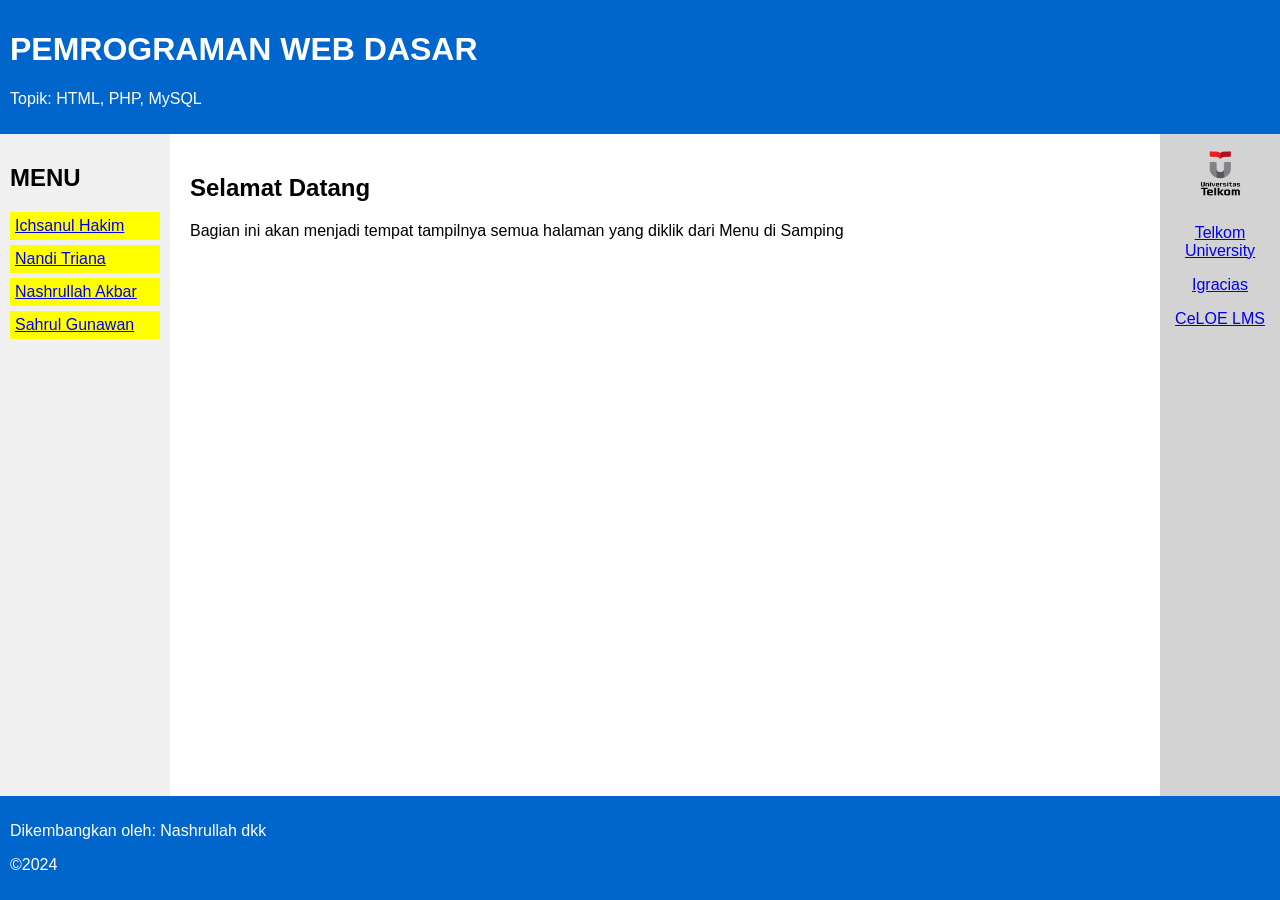
==== index.html @ 1a664b79 "fix" ====
<!DOCTYPE html>
<html lang="en">
<head>
    <meta charset="UTF-8">
    <meta name="viewport" content="width=device-width, initial-scale=1.0">
    <link rel="stylesheet" href="./style/style.css">
    <title>WEBPRO WEEK 2</title>
    
</head>
<body>
    <div class="container">
        <header>
            <h1>PEMROGRAMAN WEB DASAR</h1>
            <p>Topik: HTML, PHP, MySQL</p>
        </header>
        <div class="content">
            <nav class="menu">
                <h2>MENU</h2>
                <ul>
                    <li><a href="./datadiri/isan.html">Ichsanul Hakim</a></li>
                    <li><a href="./datadiri/nandi.html">Nandi Triana</a></li>
                    <li><a href="./datadiri/akbar.html">Nashrullah Akbar</a></li>
                    <li><a href="./datadiri/sahrul.html">Sahrul Gunawan</a></li>
                </ul>
            </nav>
            <main>
                <h2>Selamat Datang</h2>
                <p>Bagian ini akan menjadi tempat tampilnya semua halaman yang diklik dari Menu di Samping</p>
            </main>
            <aside class="sidebar">
                <img src="./img/telkom.png" alt="Logo">
                <p><a href="https://telkomuniversity.ac.id/">Telkom University</a></p>
                <p><a href="https://igracias.telkomuniversity.ac.id/">Igracias</a></p>
                <p><a href="https://lms.telkomuniversity.ac.id/login/index.php">CeLOE LMS</a></p>
            </aside>
        </div>
        <footer>
            <p>Dikembangkan oleh: Nashrullah dkk</p>
            <p>&copy;2024</p>
        </footer>
    </div>
</body>
</html>
---- style/style.css ----
body, html {
        margin: 0;
        padding: 0;
        font-family: Arial, sans-serif;
        height: 100%;
    }
    .container {
        display: flex;
        flex-direction: column;
        min-height: 100vh;
    }
    header {
        background-color: #0066cc;
        color: white;
        padding: 10px;
        text-align: left;
    }
    .content {
        display: flex;
        flex: 1;
    }
    .menu {
        background-color: #f0f0f0;
        width: 150px;
        padding: 10px;
    }
    .menu ul {
        list-style-type: none;
        padding: 0;
    }
    .menu ul li {
        background-color: yellow;
        margin-bottom: 5px;
        padding: 5px;
    }
    main {
        flex: 1;
        padding: 20px;
    }
    .sidebar {
        background-color: #d3d3d3;
        width: 100px;
        padding: 10px;
        text-align: center;
    }
    .sidebar img {
        width: 60px;
        height: 60px;
    }
    footer {
        background-color: #0066cc;
        color: white;
        text-align: left;
        padding: 10px;
    }
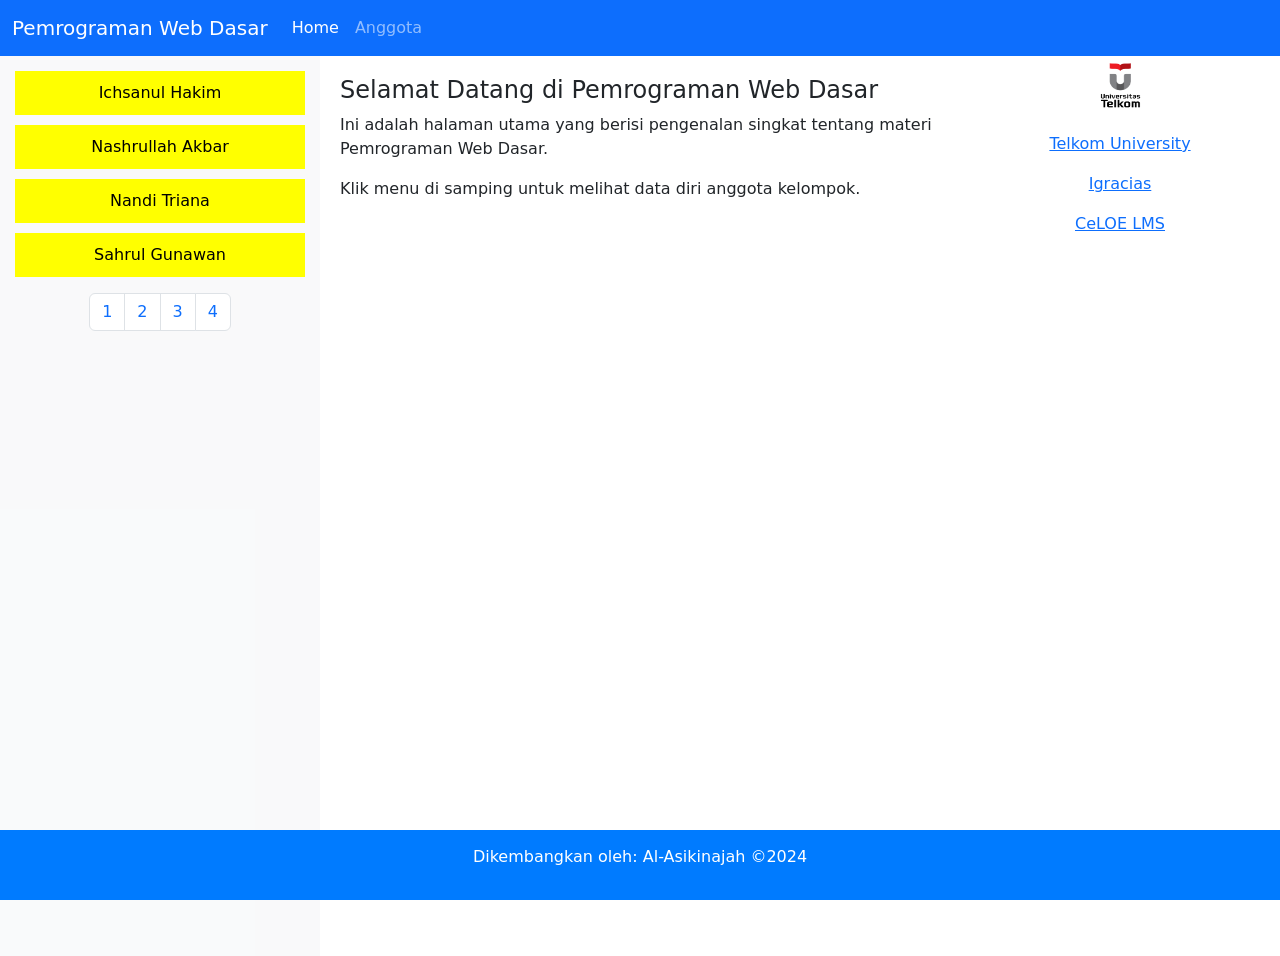
==== commit 22f28386: "add boostrap and sum changes" ====
--- a/index.html
+++ b/index.html
@@ -3,41 +3,83 @@
 <head>
     <meta charset="UTF-8">
     <meta name="viewport" content="width=device-width, initial-scale=1.0">
+    <title>Pemrograman Web Dasar</title>
+    <!-- Bootstrap CSS -->
+    <link href="https://cdn.jsdelivr.net/npm/bootstrap@5.3.0-alpha1/dist/css/bootstrap.min.css" rel="stylesheet">
+    <script src="./script/script.js"></script>
     <link rel="stylesheet" href="./style/style.css">
-    <title>WEBPRO WEEK 2</title>
+
     
 </head>
 <body>
-    <div class="container">
-        <header>
-            <h1>PEMROGRAMAN WEB DASAR</h1>
-            <p>Topik: HTML, PHP, MySQL</p>
-        </header>
-        <div class="content">
-            <nav class="menu">
-                <h2>MENU</h2>
-                <ul>
-                    <li><a href="./datadiri/isan.html">Ichsanul Hakim</a></li>
-                    <li><a href="./datadiri/nandi.html">Nandi Triana</a></li>
-                    <li><a href="./datadiri/akbar.html">Nashrullah Akbar</a></li>
-                    <li><a href="./datadiri/sahrul.html">Sahrul Gunawan</a></li>
+
+ <!-- Navbar -->
+ <nav class="navbar navbar-expand-lg navbar-dark bg-primary">
+    <div class="container-fluid">
+        <a class="navbar-brand" href="#">Pemrograman Web Dasar</a>
+        <button class="navbar-toggler" type="button" data-bs-toggle="collapse" data-bs-target="#navbarNav" aria-controls="navbarNav" aria-expanded="false" aria-label="Toggle navigation">
+            <span class="navbar-toggler-icon"></span>
+        </button>
+        <div class="collapse navbar-collapse" id="navbarNav">
+            <ul class="navbar-nav">
+                <li class="nav-item">
+                    <a class="nav-link active" href="#" onclick="loadPage('./datadiri/home.html')">Home</a>
+                </li>
+                <li class="nav-item">
+                    <a class="nav-link" href="#" onclick="loadPage('./datadiri/anggota.html')">Anggota</a> <!-- Ubah tautan -->
+                </li>
+            </ul>
+        </div>
+    </div>
+</nav>
+
+<div class="container-fluid">
+    <div class="row">
+        <!-- Sidebar -->
+        <div class="col-3 sidebar">
+            <div class="menu-item"><a href="#" onclick="loadPage('./datadiri/isan.html')">Ichsanul Hakim</a></div>
+            <div class="menu-item"><a href="#" onclick="loadPage('./datadiri/akbar.html')">Nashrullah Akbar</a></div>
+            <div class="menu-item"><a href="#" onclick="loadPage('./datadiri/nandi.html')">Nandi Triana</a></div>
+            <div class="menu-item"><a href="#" onclick="loadPage('./datadiri/sahrul.html')">Sahrul Gunawan</a></div>
+
+            <!-- Pagination -->
+            <nav aria-label="Page navigation example">
+                <ul class="pagination justify-content-center mt-3">
+                    <li class="page-item"><a class="page-link" href="#" onclick="loadPage('./datadiri/isan.html')">1</a></li>
+                    <li class="page-item"><a class="page-link" href="#" onclick="loadPage('./datadiri/akbar.html')">2</a></li>
+                    <li class="page-item"><a class="page-link" href="#" onclick="loadPage('./datadiri/nandi.html')">3</a></li>
+                    <li class="page-item"><a class="page-link" href="#" onclick="loadPage('./datadiri/sahrul.html')">4</a></li>
                 </ul>
             </nav>
-            <main>
-                <h2>Selamat Datang</h2>
-                <p>Bagian ini akan menjadi tempat tampilnya semua halaman yang diklik dari Menu di Samping</p>
-            </main>
-            <aside class="sidebar">
-                <img src="./img/telkom.png" alt="Logo">
-                <p><a href="https://telkomuniversity.ac.id/">Telkom University</a></p>
-                <p><a href="https://igracias.telkomuniversity.ac.id/">Igracias</a></p>
-                <p><a href="https://lms.telkomuniversity.ac.id/login/index.php">CeLOE LMS</a></p>
-            </aside>
         </div>
-        <footer>
-            <p>Dikembangkan oleh: Nashrullah dkk</p>
-            <p>&copy;2024</p>
-        </footer>
+
+        <!-- Main Content -->
+        <div class="col-6 main-content" id="main-content">
+            <!-- Konten akan di-load ke sini menggunakan AJAX -->
+        </div>
+
+        <!-- Right Sidebar -->
+        <div class="col-3 right-sidebar">
+            <div class="text-center">
+            <img src="./img/telkom.png" alt="Logo" class="img-fluid mb-3">
+            <p><a href="https://telkomuniversity.ac.id/" target="_blank">Telkom University</a></p>
+            <p><a href="https://igracias.telkomuniversity.ac.id/" target="_blank">Igracias</a></p>
+            <p><a href="https://lms.telkomuniversity.ac.id/login/index.php" target="_blank">CeLOE LMS</a></p>
+            </div>
+        </div>
     </div>
+</div>
+
+<!-- Footer -->
+<footer>
+    <p>Dikembangkan oleh: Al-Asikinajah ©2024</p>
+</footer>
+
+<!-- Bootstrap JS -->
+<script src="https://cdn.jsdelivr.net/npm/bootstrap@5.3.0-alpha1/dist/js/bootstrap.bundle.min.js"></script>
 </body>
-</html>+</html>
+
+
+
+
--- a/style/style.css
+++ b/style/style.css
@@ -1,55 +1,44 @@
-    body, html {
-        margin: 0;
-        padding: 0;
-        font-family: Arial, sans-serif;
-        height: 100%;
-    }
-    .container {
-        display: flex;
-        flex-direction: column;
-        min-height: 100vh;
-    }
-    header {
-        background-color: #0066cc;
-        color: white;
-        padding: 10px;
-        text-align: left;
-    }
-    .content {
-        display: flex;
-        flex: 1;
-    }
-    .menu {
-        background-color: #f0f0f0;
-        width: 150px;
-        padding: 10px;
-    }
-    .menu ul {
-        list-style-type: none;
-        padding: 0;
-    }
-    .menu ul li {
-        background-color: yellow;
-        margin-bottom: 5px;
-        padding: 5px;
-    }
-    main {
-        flex: 1;
-        padding: 20px;
-    }
-    .sidebar {
-        background-color: #d3d3d3;
-        width: 100px;
-        padding: 10px;
-        text-align: center;
-    }
-    .sidebar img {
-        width: 60px;
-        height: 60px;
-    }
-    footer {
-        background-color: #0066cc;
-        color: white;
-        text-align: left;
-        padding: 10px;
-    }+.right-sidebar img {
+    width: 60px;
+    height: 60px;
+}
+
+.sidebar {
+    background-color: #f8f9fadb;
+    padding: 15px;
+    height: 100vh;
+}
+
+.main-content {
+    padding: 20px;
+}
+
+.menu-item {
+    background-color: yellow;
+    margin-bottom: 10px;
+    padding: 10px;
+    text-align: center;
+}
+
+.menu-item a {
+    text-decoration: none;
+    color: black;
+}
+
+.menu-item:hover {
+    background-color: #f0ad4e;
+}
+
+.pagination {
+    justify-content: center;
+}
+
+footer {
+    background-color: #007bff;
+    color: white;
+    padding: 15px;
+    text-align: center;
+    position: fixed;
+    bottom: 0;
+    width: 100%;
+}
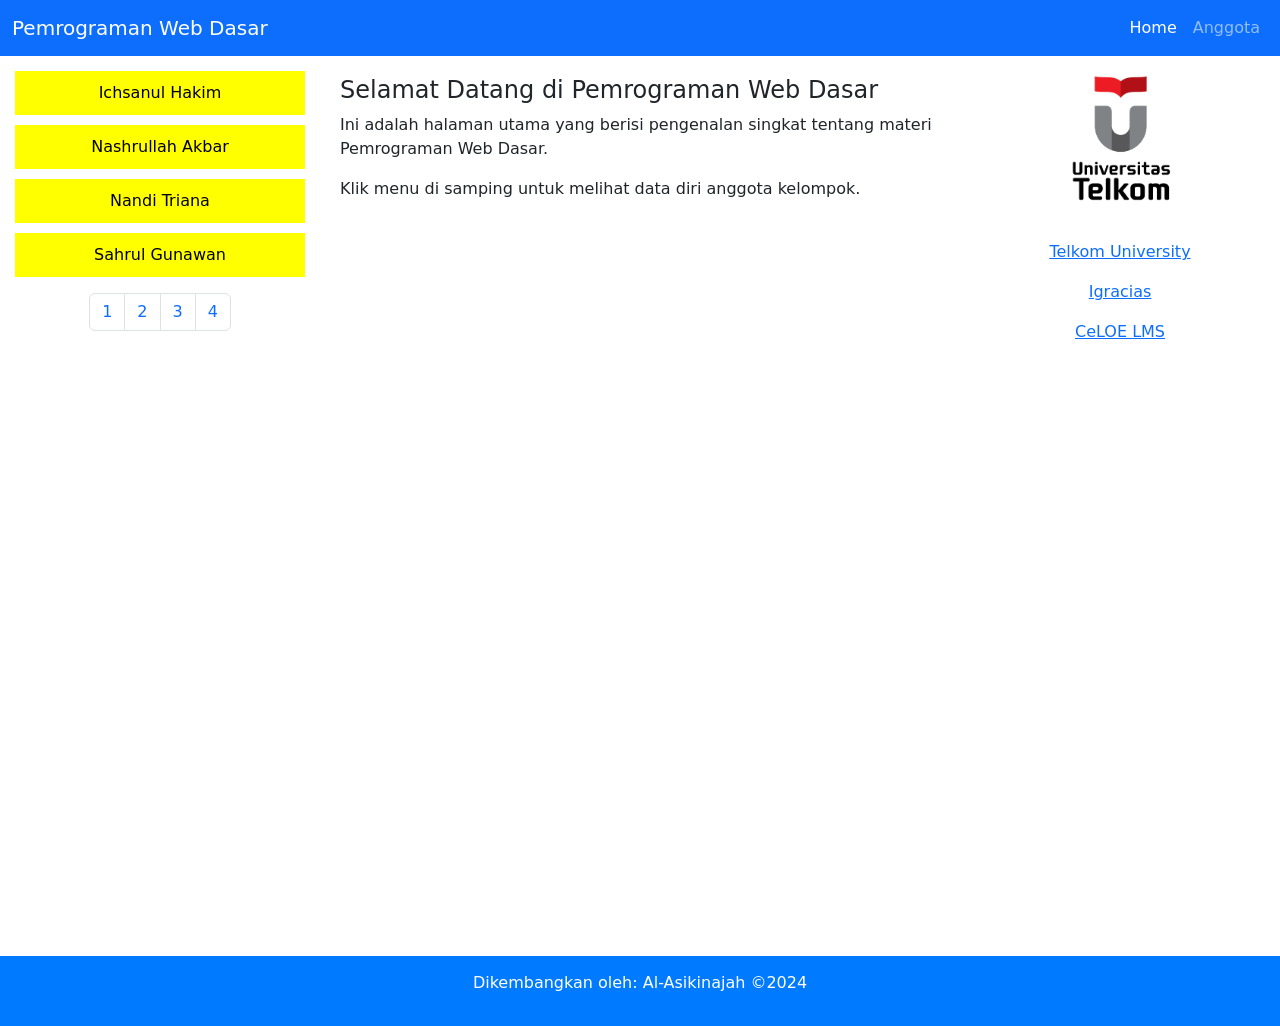
==== commit 8c739970: "fix: routing, hover menu-item, navbar sticky" ====
--- a/index.html
+++ b/index.html
@@ -1,85 +1,176 @@
 <!DOCTYPE html>
 <html lang="en">
-<head>
-    <meta charset="UTF-8">
-    <meta name="viewport" content="width=device-width, initial-scale=1.0">
+  <head>
+    <meta charset="UTF-8" />
+    <meta name="viewport" content="width=device-width, initial-scale=1.0" />
     <title>Pemrograman Web Dasar</title>
     <!-- Bootstrap CSS -->
-    <link href="https://cdn.jsdelivr.net/npm/bootstrap@5.3.0-alpha1/dist/css/bootstrap.min.css" rel="stylesheet">
+    <link
+      href="https://cdn.jsdelivr.net/npm/bootstrap@5.3.0-alpha1/dist/css/bootstrap.min.css"
+      rel="stylesheet"
+    />
     <script src="./script/script.js"></script>
-    <link rel="stylesheet" href="./style/style.css">
+    <link rel="stylesheet" href="./style/style.css" />
+  </head>
+  <body>
+    <!-- Navbar -->
+    <nav class="navbar navbar-expand-lg navbar-dark bg-primary sticky-top">
+      <div class="container-fluid">
+        <a
+          class="navbar-brand"
+          href="#"
+          onclick="loadPage('./datadiri/home.html')"
+          >Pemrograman Web Dasar</a
+        >
+        <button
+          class="navbar-toggler"
+          type="button"
+          data-bs-toggle="collapse"
+          data-bs-target="#navbarNavAltMarkup"
+          aria-controls="navbarNavAltMarkup"
+          aria-expanded="false"
+          aria-label="Toggle navigation"
+        >
+          <span class="navbar-toggler-icon"></span>
+        </button>
+        <div
+          class="collapse navbar-collapse justify-content-end"
+          id="navbarNavAltMarkup"
+        >
+          <div class="navbar-nav">
+            <a
+              class="nav-link active"
+              aria-current="page"
+              href="#"
+              onclick="loadPage('./datadiri/home.html')"
+              id="nav-link-home"
+              >Home</a
+            >
+            <a
+              class="nav-link"
+              href="#"
+              onclick="loadPage('./datadiri/anggota.html')"
+              id="nav-link-anggotas"
+              >Anggota</a
+            >
+          </div>
+        </div>
+      </div>
+    </nav>
 
-    
-</head>
-<body>
-
- <!-- Navbar -->
- <nav class="navbar navbar-expand-lg navbar-dark bg-primary">
     <div class="container-fluid">
-        <a class="navbar-brand" href="#">Pemrograman Web Dasar</a>
-        <button class="navbar-toggler" type="button" data-bs-toggle="collapse" data-bs-target="#navbarNav" aria-controls="navbarNav" aria-expanded="false" aria-label="Toggle navigation">
-            <span class="navbar-toggler-icon"></span>
-        </button>
-        <div class="collapse navbar-collapse" id="navbarNav">
-            <ul class="navbar-nav">
-                <li class="nav-item">
-                    <a class="nav-link active" href="#" onclick="loadPage('./datadiri/home.html')">Home</a>
-                </li>
-                <li class="nav-item">
-                    <a class="nav-link" href="#" onclick="loadPage('./datadiri/anggota.html')">Anggota</a> <!-- Ubah tautan -->
-                </li>
-            </ul>
-        </div>
-    </div>
-</nav>
-
-<div class="container-fluid">
-    <div class="row">
+      <div class="row">
         <!-- Sidebar -->
         <div class="col-3 sidebar">
-            <div class="menu-item"><a href="#" onclick="loadPage('./datadiri/isan.html')">Ichsanul Hakim</a></div>
-            <div class="menu-item"><a href="#" onclick="loadPage('./datadiri/akbar.html')">Nashrullah Akbar</a></div>
-            <div class="menu-item"><a href="#" onclick="loadPage('./datadiri/nandi.html')">Nandi Triana</a></div>
-            <div class="menu-item"><a href="#" onclick="loadPage('./datadiri/sahrul.html')">Sahrul Gunawan</a></div>
+          <div
+            class="menu-item"
+            role="button"
+            onclick="loadPage('./datadiri/isan.html')"
+          >
+            <a href="#">Ichsanul Hakim</a>
+          </div>
+          <div
+            class="menu-item"
+            role="button"
+            onclick="loadPage('./datadiri/akbar.html')"
+          >
+            <a href="#">Nashrullah Akbar</a>
+          </div>
+          <div
+            class="menu-item"
+            role="button"
+            onclick="loadPage('./datadiri/nandi.html')"
+          >
+            <a href="#">Nandi Triana</a>
+          </div>
+          <div
+            class="menu-item"
+            role="button"
+            onclick="loadPage('./datadiri/sahrul.html')"
+          >
+            <a href="#">Sahrul Gunawan</a>
+          </div>
 
-            <!-- Pagination -->
-            <nav aria-label="Page navigation example">
-                <ul class="pagination justify-content-center mt-3">
-                    <li class="page-item"><a class="page-link" href="#" onclick="loadPage('./datadiri/isan.html')">1</a></li>
-                    <li class="page-item"><a class="page-link" href="#" onclick="loadPage('./datadiri/akbar.html')">2</a></li>
-                    <li class="page-item"><a class="page-link" href="#" onclick="loadPage('./datadiri/nandi.html')">3</a></li>
-                    <li class="page-item"><a class="page-link" href="#" onclick="loadPage('./datadiri/sahrul.html')">4</a></li>
-                </ul>
-            </nav>
+          <!-- Pagination -->
+          <nav aria-label="Page navigation example">
+            <ul class="pagination justify-content-center mt-3">
+              <li class="page-item">
+                <a
+                  class="page-link"
+                  href="#"
+                  onclick="loadPage('./datadiri/isan.html')"
+                  >1</a
+                >
+              </li>
+              <li class="page-item">
+                <a
+                  class="page-link"
+                  href="#"
+                  onclick="loadPage('./datadiri/akbar.html')"
+                  >2</a
+                >
+              </li>
+              <li class="page-item">
+                <a
+                  class="page-link"
+                  href="#"
+                  onclick="loadPage('./datadiri/nandi.html')"
+                  >3</a
+                >
+              </li>
+              <li class="page-item">
+                <a
+                  class="page-link"
+                  href="#"
+                  onclick="loadPage('./datadiri/sahrul.html')"
+                  >4</a
+                >
+              </li>
+            </ul>
+          </nav>
         </div>
 
         <!-- Main Content -->
         <div class="col-6 main-content" id="main-content">
-            <!-- Konten akan di-load ke sini menggunakan AJAX -->
+          <!-- Konten akan di-load ke sini menggunakan AJAX -->
         </div>
 
         <!-- Right Sidebar -->
         <div class="col-3 right-sidebar">
-            <div class="text-center">
-            <img src="./img/telkom.png" alt="Logo" class="img-fluid mb-3">
-            <p><a href="https://telkomuniversity.ac.id/" target="_blank">Telkom University</a></p>
-            <p><a href="https://igracias.telkomuniversity.ac.id/" target="_blank">Igracias</a></p>
-            <p><a href="https://lms.telkomuniversity.ac.id/login/index.php" target="_blank">CeLOE LMS</a></p>
-            </div>
+          <div class="text-center">
+            <img
+              src="./img/telkom.png"
+              alt="Logo"
+              class="img-fluid mb-3 w-50 h-auto"
+            />
+            <p>
+              <a href="https://telkomuniversity.ac.id/" target="_blank"
+                >Telkom University</a
+              >
+            </p>
+            <p>
+              <a href="https://igracias.telkomuniversity.ac.id/" target="_blank"
+                >Igracias</a
+              >
+            </p>
+            <p>
+              <a
+                href="https://lms.telkomuniversity.ac.id/login/index.php"
+                target="_blank"
+                >CeLOE LMS</a
+              >
+            </p>
+          </div>
         </div>
+      </div>
     </div>
-</div>
 
-<!-- Footer -->
-<footer>
-    <p>Dikembangkan oleh: Al-Asikinajah ©2024</p>
-</footer>
+    <!-- Footer -->
+    <footer>
+      <p>Dikembangkan oleh: Al-Asikinajah ©2024</p>
+    </footer>
 
-<!-- Bootstrap JS -->
-<script src="https://cdn.jsdelivr.net/npm/bootstrap@5.3.0-alpha1/dist/js/bootstrap.bundle.min.js"></script>
-</body>
+    <!-- Bootstrap JS -->
+    <script src="https://cdn.jsdelivr.net/npm/bootstrap@5.3.0-alpha1/dist/js/bootstrap.bundle.min.js"></script>
+  </body>
 </html>
-
-
-
-
--- a/style/style.css
+++ b/style/style.css
@@ -1,44 +1,47 @@
 .right-sidebar img {
-    width: 60px;
-    height: 60px;
+  width: 60px;
+  height: 60px;
+}
+
+.right-sidebar {
+  background-color: #ffffffdb;
 }
 
 .sidebar {
-    background-color: #f8f9fadb;
-    padding: 15px;
-    height: 100vh;
+  background-color: #ffffffdb;
+  padding: 15px;
+  height: 100vh;
 }
 
 .main-content {
-    padding: 20px;
+  padding: 20px;
 }
 
 .menu-item {
-    background-color: yellow;
-    margin-bottom: 10px;
-    padding: 10px;
-    text-align: center;
+  background-color: yellow;
+  margin-bottom: 10px;
+  padding: 10px;
+  text-align: center;
 }
 
 .menu-item a {
-    text-decoration: none;
-    color: black;
+  text-decoration: none;
+  color: black;
 }
 
 .menu-item:hover {
-    background-color: #f0ad4e;
+  background-color: #f0ad4e;
 }
 
 .pagination {
-    justify-content: center;
+  justify-content: center;
 }
 
 footer {
-    background-color: #007bff;
-    color: white;
-    padding: 15px;
-    text-align: center;
-    position: fixed;
-    bottom: 0;
-    width: 100%;
+  background-color: #007bff;
+  color: white;
+  padding: 15px;
+  text-align: center;
+  bottom: 0;
+  width: 100%;
 }
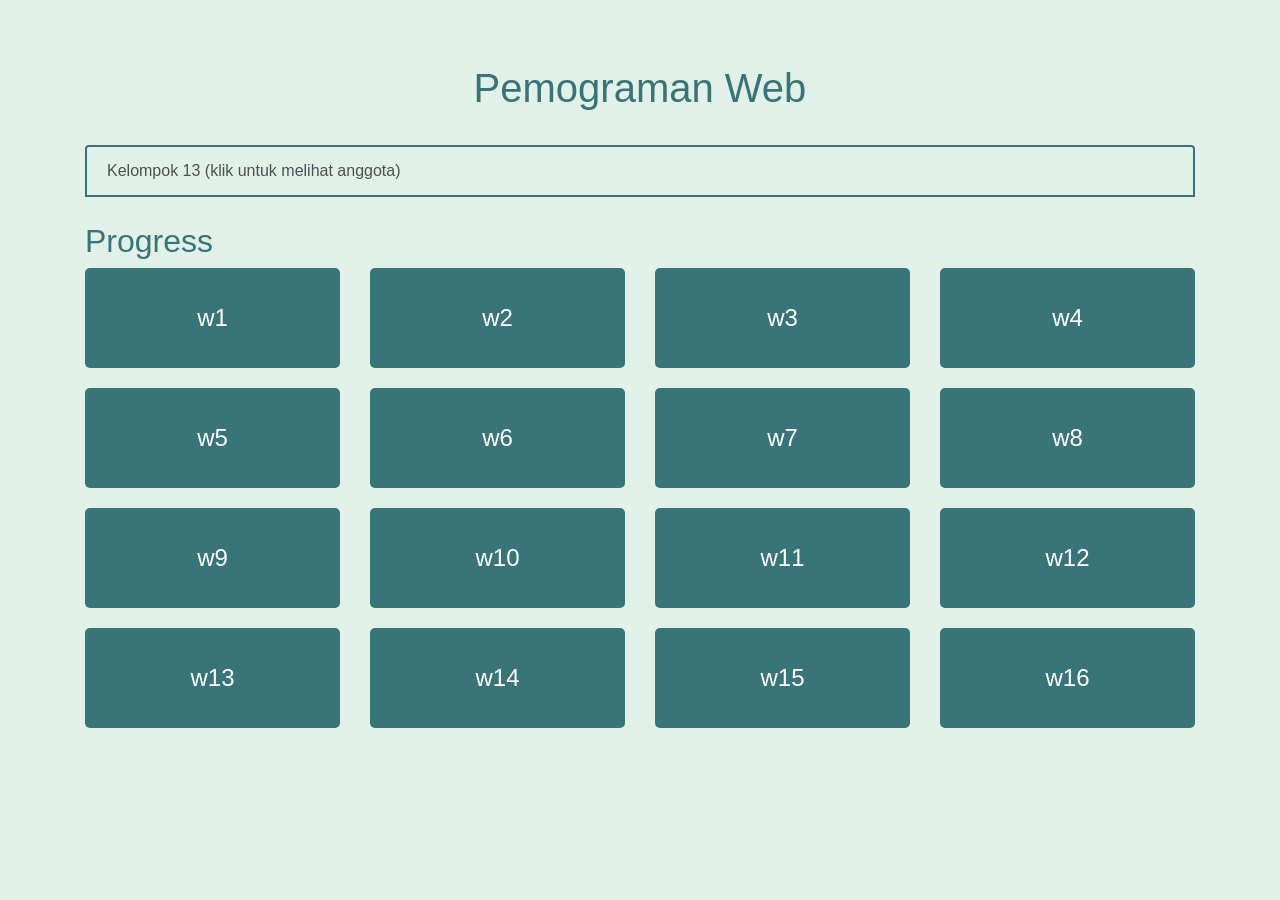
==== commit 96b33b6c: "add landing page and refactor" ====
--- a/index.html
+++ b/index.html
@@ -1,176 +1,127 @@
 <!DOCTYPE html>
 <html lang="en">
-  <head>
-    <meta charset="UTF-8" />
-    <meta name="viewport" content="width=device-width, initial-scale=1.0" />
-    <title>Pemrograman Web Dasar</title>
-    <!-- Bootstrap CSS -->
-    <link
-      href="https://cdn.jsdelivr.net/npm/bootstrap@5.3.0-alpha1/dist/css/bootstrap.min.css"
-      rel="stylesheet"
-    />
-    <script src="./script/script.js"></script>
-    <link rel="stylesheet" href="./style/style.css" />
-  </head>
-  <body>
-    <!-- Navbar -->
-    <nav class="navbar navbar-expand-lg navbar-dark bg-primary sticky-top">
-      <div class="container-fluid">
-        <a
-          class="navbar-brand"
-          href="#"
-          onclick="loadPage('./datadiri/home.html')"
-          >Pemrograman Web Dasar</a
-        >
-        <button
-          class="navbar-toggler"
-          type="button"
-          data-bs-toggle="collapse"
-          data-bs-target="#navbarNavAltMarkup"
-          aria-controls="navbarNavAltMarkup"
-          aria-expanded="false"
-          aria-label="Toggle navigation"
-        >
-          <span class="navbar-toggler-icon"></span>
-        </button>
-        <div
-          class="collapse navbar-collapse justify-content-end"
-          id="navbarNavAltMarkup"
-        >
-          <div class="navbar-nav">
-            <a
-              class="nav-link active"
-              aria-current="page"
-              href="#"
-              onclick="loadPage('./datadiri/home.html')"
-              id="nav-link-home"
-              >Home</a
-            >
-            <a
-              class="nav-link"
-              href="#"
-              onclick="loadPage('./datadiri/anggota.html')"
-              id="nav-link-anggotas"
-              >Anggota</a
-            >
-          </div>
+<head>
+    <meta charset="UTF-8">
+    <meta name="viewport" content="width=device-width, initial-scale=1.0">
+    <link rel="stylesheet" href="https://maxcdn.bootstrapcdn.com/bootstrap/4.5.2/css/bootstrap.min.css">
+    <title>Tugas Pemograman Web</title>
+
+</head>
+<body>
+
+
+<div class="container mt-4">
+    <h1 style="text-align: center;">Pemograman Web</h1>
+
+    <div class="list-group">
+        <a href="#collapseKelompok13" class="list-group-item list-group-item-action" data-toggle="collapse" aria-expanded="false" aria-controls="collapseKelompok13" style="background-color: transparent; border: 2px solid #387478;">Kelompok 13 (klik untuk melihat anggota)</a>
+        <div class="collapse" id="collapseKelompok13">
+            <p class="list-group-item list-group-item-action" style="background-color: transparent;">Nashrullah Akbar</p>
+            <p class="list-group-item list-group-item-action" style="background-color: transparent;">Sahrul Gunawan</p>
+            <p class="list-group-item list-group-item-action" style="background-color: transparent;">Ichsanul Hakim</p>
+            <p class="list-group-item list-group-item-action" style="background-color: transparent;">Nandi Triana</p>
         </div>
-      </div>
-    </nav>
-
-    <div class="container-fluid">
-      <div class="row">
-        <!-- Sidebar -->
-        <div class="col-3 sidebar">
-          <div
-            class="menu-item"
-            role="button"
-            onclick="loadPage('./datadiri/isan.html')"
-          >
-            <a href="#">Ichsanul Hakim</a>
-          </div>
-          <div
-            class="menu-item"
-            role="button"
-            onclick="loadPage('./datadiri/akbar.html')"
-          >
-            <a href="#">Nashrullah Akbar</a>
-          </div>
-          <div
-            class="menu-item"
-            role="button"
-            onclick="loadPage('./datadiri/nandi.html')"
-          >
-            <a href="#">Nandi Triana</a>
-          </div>
-          <div
-            class="menu-item"
-            role="button"
-            onclick="loadPage('./datadiri/sahrul.html')"
-          >
-            <a href="#">Sahrul Gunawan</a>
-          </div>
-
-          <!-- Pagination -->
-          <nav aria-label="Page navigation example">
-            <ul class="pagination justify-content-center mt-3">
-              <li class="page-item">
-                <a
-                  class="page-link"
-                  href="#"
-                  onclick="loadPage('./datadiri/isan.html')"
-                  >1</a
-                >
-              </li>
-              <li class="page-item">
-                <a
-                  class="page-link"
-                  href="#"
-                  onclick="loadPage('./datadiri/akbar.html')"
-                  >2</a
-                >
-              </li>
-              <li class="page-item">
-                <a
-                  class="page-link"
-                  href="#"
-                  onclick="loadPage('./datadiri/nandi.html')"
-                  >3</a
-                >
-              </li>
-              <li class="page-item">
-                <a
-                  class="page-link"
-                  href="#"
-                  onclick="loadPage('./datadiri/sahrul.html')"
-                  >4</a
-                >
-              </li>
-            </ul>
-          </nav>
+    </div>
+<h2>Progress</h2>
+    <div class="row">
+        <!-- Menggunakan loop untuk membuat kotak dari w1 hingga w16 -->
+        <div class="col-md-3">
+            <a href="halaman_w1.html" class="box">w1</a>
         </div>
 
-        <!-- Main Content -->
-        <div class="col-6 main-content" id="main-content">
-          <!-- Konten akan di-load ke sini menggunakan AJAX -->
+        <div class="col-md-3">
+            <a href="./TUGAS WEEK 2/week2.html" class="box">w2</a>
         </div>
 
-        <!-- Right Sidebar -->
-        <div class="col-3 right-sidebar">
-          <div class="text-center">
-            <img
-              src="./img/telkom.png"
-              alt="Logo"
-              class="img-fluid mb-3 w-50 h-auto"
-            />
-            <p>
-              <a href="https://telkomuniversity.ac.id/" target="_blank"
-                >Telkom University</a
-              >
-            </p>
-            <p>
-              <a href="https://igracias.telkomuniversity.ac.id/" target="_blank"
-                >Igracias</a
-              >
-            </p>
-            <p>
-              <a
-                href="https://lms.telkomuniversity.ac.id/login/index.php"
-                target="_blank"
-                >CeLOE LMS</a
-              >
-            </p>
-          </div>
+        <div class="col-md-3">
+            <a href="./TUGAS WEEK 3/week3.html" class="box">w3</a>
         </div>
-      </div>
+
+        <div class="col-md-3">
+            <a href="./TUGAS WEEK 4/WEB/week4.html" class="box">w4</a>
+        </div>
+
+        <div class="col-md-3">
+            <a href="halaman_w5.html" class="box">w5</a>
+        </div>
+
+        <div class="col-md-3">
+            <a href="halaman_w6.html" class="box">w6</a>
+        </div>
+
+        <div class="col-md-3">
+            <a href="halaman_w7.html" class="box">w7</a>
+        </div>
+
+        <div class="col-md-3">
+            <a href="halaman_w8.html" class="box">w8</a>
+        </div>
+
+        <div class="col-md-3">
+            <a href="halaman_w9.html" class="box">w9</a>
+        </div>
+
+        <div class="col-md-3">
+            <a href="halaman_w10.html" class="box">w10</a>
+        </div>
+        
+        <div class="col-md-3">
+            <a href="halaman_w11.html" class="box">w11</a>
+        </div>
+        <div class="col-md-3">
+            <a href="halaman_w12.html" class="box">w12</a>
+        </div>
+        <div class="col-md-3">
+            <a href="halaman_w13.html" class="box">w13</a>
+        </div>
+        <div class="col-md-3">
+            <a href="halaman_w14.html" class="box">w14</a>
+        </div>
+        <div class="col-md-3">
+            <a href="halaman_w15.html" class="box">w15</a>
+        </div>
+        <div class="col-md-3">
+            <a href="halaman_w16.html" class="box">w16</a>
+        </div>
     </div>
+</div>
 
-    <!-- Footer -->
-    <footer>
-      <p>Dikembangkan oleh: Al-Asikinajah ©2024</p>
-    </footer>
+<script src="https://code.jquery.com/jquery-3.5.1.slim.min.js"></script>
+<script src="https://cdn.jsdelivr.net/npm/@popperjs/core@2.5.3/dist/umd/popper.min.js"></script>
+<script src="https://maxcdn.bootstrapcdn.com/bootstrap/4.5.2/js/bootstrap.min.js"></script>
+</body>
+</html>
 
-    <!-- Bootstrap JS -->
-    <script src="https://cdn.jsdelivr.net/npm/bootstrap@5.3.0-alpha1/dist/js/bootstrap.bundle.min.js"></script>
-  </body>
-</html>
+<style>
+
+    body {
+        color: #387478;
+        font-family: 'Arial', sans-serif;
+        background-color: #E2F1E7;
+        margin: 5%;
+    }
+    
+    p{
+        margin: 0%;
+        font-style: italic;
+    }
+    .box {
+        background-color: #387478; /* Warna latar belakang */
+        color: white; /* Warna teks */
+        height: 100px; /* Tinggi kotak */
+        display: flex;
+        align-items: center;
+        justify-content: center;
+        font-size: 24px; /* Ukuran font */
+        border-radius: 5px; /* Sudut melengkung */
+        margin-bottom: 20px; /* Jarak antara kotak */
+    }
+    .box:hover {
+        background-color: #243642; /* Warna latar belakang */
+    }
+
+    .list-group {
+        padding: 25px 0px;
+    }
+    
+</style>
